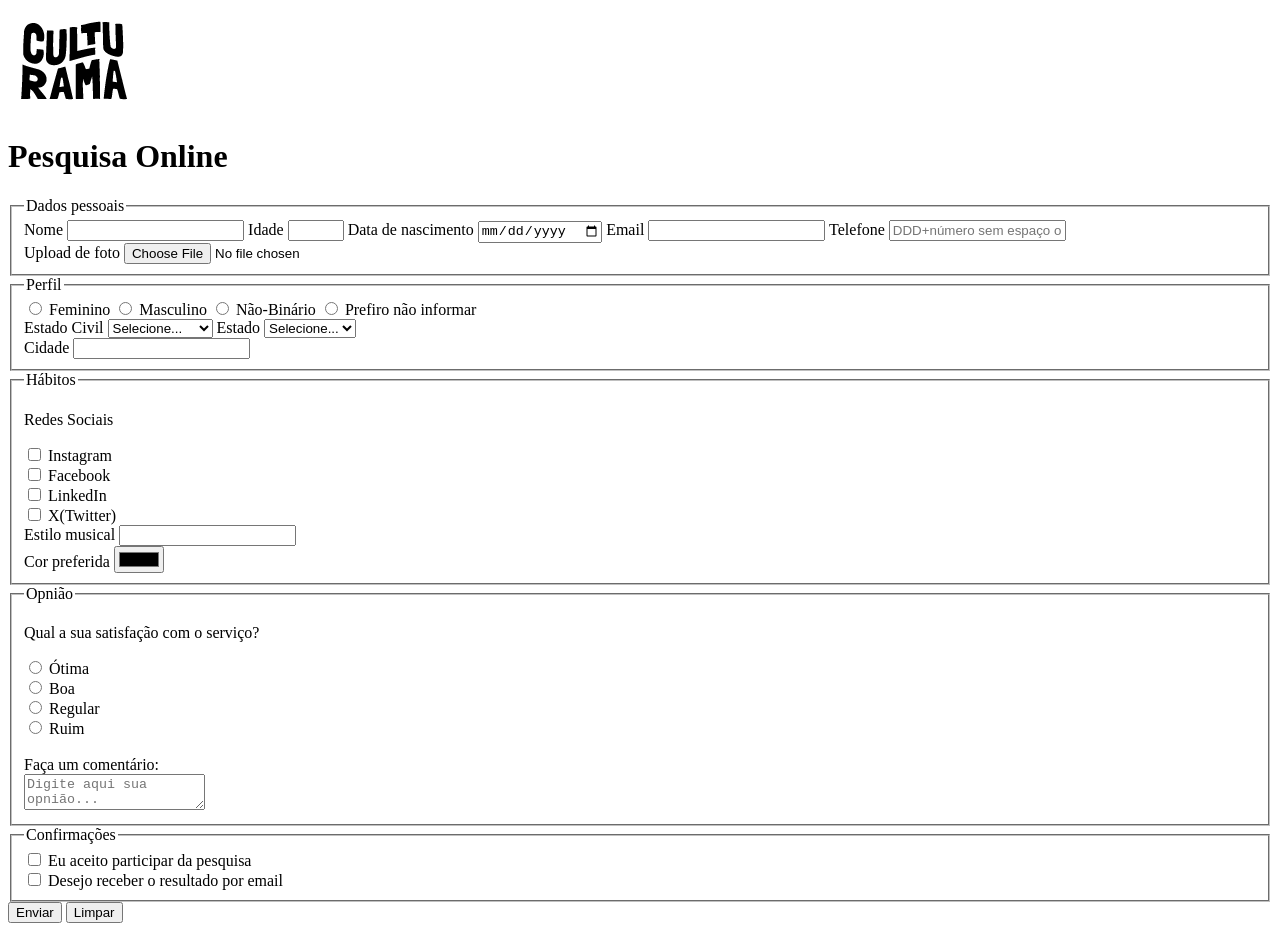
==== index.html @ 9d48780b "Adiciona familias de fontes" ====
<!DOCTYPE html>
<html lang="pt-BR">
<head>
    <meta charset="UTF-8">
    <meta name="viewport" content="width=device-width, initial-scale=1.0">
    <link rel="icon" href="culturama-favico.png">
    <link rel="stylesheet" href="css/style.css">

    <link rel="preconnect" href="https://fonts.googleapis.com">
    <link rel="preconnect" href="https://fonts.gstatic.com" crossorigin>
    <link href="https://fonts.googleapis.com/css2?family=Fjalla+One&family=Work+Sans&display=swap" rel="stylesheet">

    <title>Pesquisa Culturama</title>
</head>
<body>
    <header>
        <img src="img/logo-culturama.png" alt="logo culturama">
        <h1>Pesquisa Online</h1>
    </header>
    <section>
        <!--
        Action = recebe uma URL de destino dos dados
        Method = forma de envio dos dados
        -->
        <form action="" method="get">
            <fieldset>
                <legend>Dados pessoais</legend>
                <label for="name">Nome</label>
                <input id="name" type="text" name="userName" required>
                
                <label for="age">Idade</label>
                <input id="age" type="number" name="userAge" min="12" max="100" required>

                <label for="birthDate">Data de nascimento</label>
                <input id="birthDate" type="date" name="userBirthDate">

                <label for="email">Email</label>
                <input id="email" type="email" name="userEmail" required>

                <label for="phoneNumber">Telefone</label>
                <input id="phoneNumber" type="tel" name="userPhoneNumber" pattern="[0-9]{11}" placeholder="DDD+número sem espaço ou hífen">
                <br>
                <label for="image">Upload de foto</label>
                <input id="image" type="file" accept="image/*" name="userImage">

            </fieldset>

            <fieldset>
                <legend>Perfil</legend>

                <input id="fem" type="radio" name="userGender" value="Feminino">
                <label for="fem">Feminino</label>

                <input id="masc" type="radio" name="userGender" value="Masculino">
                <label for="masc">Masculino</label>

                <input id="nb" type="radio" name="userGender" value="naoBinario">
                <label for="nb">Não-Binário</label>

                <input id="notInformed" type="radio" name="userGender" value="NãoInformado">
                <label for="notInformed">Prefiro não informar</label>
                <br>

                <label for="maritalStatus">Estado Civil</label>
                <select id="maritalStatus" name="userMaritalStatus">
                    <option value="notInformed">Selecione...</option>
                    <option value="casado">Casado</option>
                    <option value="solteiro">Solteiro</option>
                    <option value="divorciado">Divorciado</option>
                    <option value="uniaoEstavel">União Estável</option>
                </select>

                <label for="state">Estado</label>
                <select id="state" name="userState" required>
                    <!-- Usar ctrl+shift+P para transformar tudo em 'Camel case por exemplo' -->
                    <option value="">Selecione...</option>
                    <option value="acre">AC</option>
                    <option value="alagoas">AL</option>
                    <option value="amapa">AP</option>
                    <option value="amazonas">AM</option>
                    <option value="bahia">BA</option>
                    <option value="ceara">CE</option>
                    <option value="distritoFederal">DF</option>
                    <option value="espiritoSanto">ES</option>
                    <option value="goias">GO</option>
                    <option value="maranhao">MA</option>
                    <option value="matoGrossoDoSul">MS</opti=on>
                    <option value="matoGrosso">MT</option>
                    <option value="minasGerais">MG</option>
                    <option value="para">PA</option>
                    <option value="paraiba">PB</option>
                    <option value="parana">PR</option>
                    <option value="pernambuco">PE</option>
                    <option value="piaui">PI</option>
                    <option value="rioDeJaneiro">RJ</option>
                    <option value="rioGrandeDoNorte">RN</op=tion>
                    <option value="rioGrandeDoSul">RS</option>
                    <option value="rondonia">RO</option>
                    <option value="roraima">RR</option>
                    <option value="santaCatarina">SC</option>
                    <option value="saoPaulo">SP</option>
                    <option value="sergipe">SE</option>
                    <option value="tocantins">TO</option>
                </select>
                <br>
                <label for="city">Cidade</label>
                <input id="city" type="text" name="userCity">
            </fieldset>

            <fieldset>
                <legend>Hábitos</legend>

                <p>Redes Sociais</p>
                <input id="instagram" type="checkbox" name="social" value="instagram">
                <label for="instagram">Instagram</label>
                <br>
                <input id="facebook" type="checkbox" name="social" value="facebook">
                <label for="facebook">Facebook</label>
                <br>
                <input id="linkedin" type="checkbox" name="social" value="linkedin">
                <label for="linkedin">LinkedIn</label>
                <br>
                <input id="x" type="checkbox" name="social" value="x">
                <label for="x">X(Twitter)</label>
                <br>
                <label for="musicStyle">Estilo musical</label>
                <input list="styleList" id="musicStyle" name="userMusicStyle" type="text">
                <datalist id="styleList">
                    <option value="Rock">
                    <option value="Pop">
                    <option value="Funk">
                    <option value="Samba">
                </datalist>
                <br>
                <label for="favoriteColor">Cor preferida</label>
                <input type="color" name="userFavoriteColor" id="favoriteColor">
            </fieldset>

            <fieldset>
                <legend>Opnião</legend>
            <p>Qual a sua satisfação com o serviço?</p>
                <input id="great" name="userSatisfaction" type="radio" value="great">
                <label for="great">Ótima</label>
                <br>
                <input id="good" name="userSatisfaction" type="radio" value="good">
                <label for="good">Boa</label>
                <br>
                <input id="regular" name="userSatisfaction" type="radio" value="regular">
                <label for="regular">Regular</label>
                <br>
                <input id="bad" name="userSatisfaction" type="radio" value="bad">
                <label for="bad">Ruim</label>
                <br><br>
                <label for="comment">Faça um comentário:</label>
                <br>
                <textarea name="userComment" id="comment" placeholder="Digite aqui sua opnião..."></textarea>

            </fieldset>

            <fieldset>
                <legend>Confirmações</legend>

                <input type="checkbox" name="userLgpd" id="lgpdTerm" value="accepted" required>
                <label for="lgpdTerm">Eu aceito participar da pesquisa</label>
                <br>
                <input type="checkbox" name="userGetResult" id="getResult" value="accepted">
                <label for="getResult">Desejo receber o resultado por email</label>
            </fieldset>

            <button type="submit">Enviar</button>
            <button type="reset">Limpar</button>
        </form>
    </section>
</body>
</html>
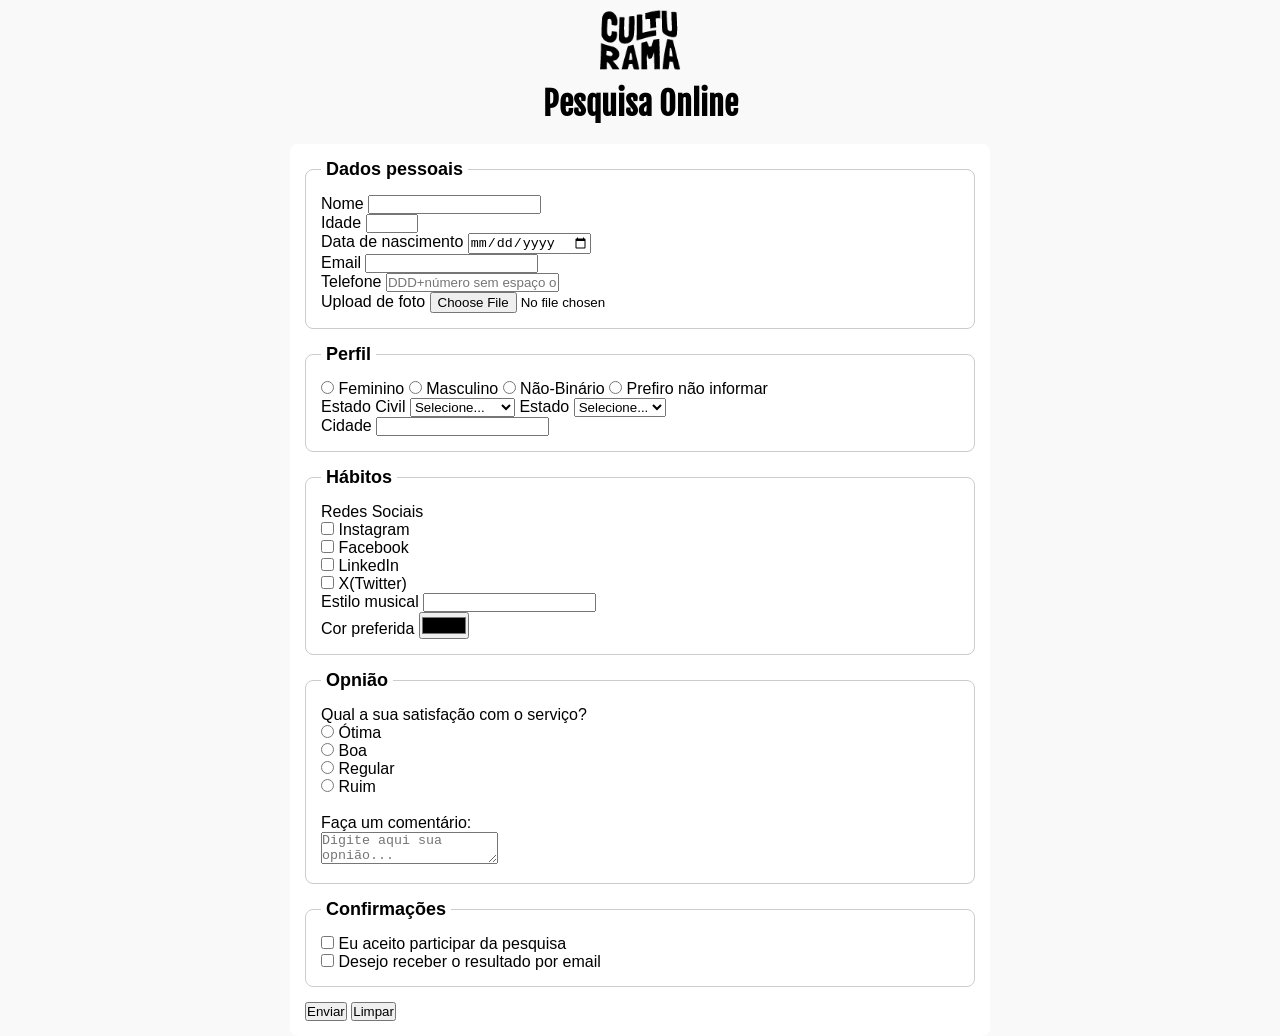
==== commit 2280b7ec: "Adiciona estilo as tags: body; main; header; img; h1; form; fieldset; legend. e adicina quebras de l" ====
--- a/index.html
+++ b/index.html
@@ -13,163 +13,167 @@
     <title>Pesquisa Culturama</title>
 </head>
 <body>
-    <header>
-        <img src="img/logo-culturama.png" alt="logo culturama">
-        <h1>Pesquisa Online</h1>
-    </header>
-    <section>
-        <!--
-        Action = recebe uma URL de destino dos dados
-        Method = forma de envio dos dados
-        -->
-        <form action="" method="get">
-            <fieldset>
-                <legend>Dados pessoais</legend>
-                <label for="name">Nome</label>
-                <input id="name" type="text" name="userName" required>
-                
-                <label for="age">Idade</label>
-                <input id="age" type="number" name="userAge" min="12" max="100" required>
+    <main>
+        <header>
+            <img src="img/logo-culturama.png" alt="logo culturama">
+            <h1>Pesquisa Online</h1>
+        </header>
+        <section>
+            <!--
+            Action = recebe uma URL de destino dos dados
+            Method = forma de envio dos dados
+            -->
+            <form action="" method="get">
+                <fieldset>
+                    <legend>Dados pessoais</legend>
+                    <label for="name">Nome</label>
+                    <input id="name" type="text" name="userName" required>
+                    <br>
+                    <label for="age">Idade</label>
+                    <input id="age" type="number" name="userAge" min="12" max="100" required>
+                    <br>
+                    <label for="birthDate">Data de nascimento</label>
+                    <input id="birthDate" type="date" name="userBirthDate">
+                    <br>
+                    <label for="email">Email</label>
+                    <input id="email" type="email" name="userEmail" required>
+                    <br>
+                    <label for="phoneNumber">Telefone</label>
+                    <input id="phoneNumber" type="tel" name="userPhoneNumber" pattern="[0-9]{11}" placeholder="DDD+número sem espaço ou hífen">
+                    <br>
+                    <label for="image">Upload de foto</label>
+                    <input id="image" type="file" accept="image/*" name="userImage">
 
-                <label for="birthDate">Data de nascimento</label>
-                <input id="birthDate" type="date" name="userBirthDate">
+                </fieldset>
 
-                <label for="email">Email</label>
-                <input id="email" type="email" name="userEmail" required>
+                <fieldset>
+                    <legend>Perfil</legend>
 
-                <label for="phoneNumber">Telefone</label>
-                <input id="phoneNumber" type="tel" name="userPhoneNumber" pattern="[0-9]{11}" placeholder="DDD+número sem espaço ou hífen">
-                <br>
-                <label for="image">Upload de foto</label>
-                <input id="image" type="file" accept="image/*" name="userImage">
+                    <input id="fem" type="radio" name="userGender" value="Feminino">
+                    <label for="fem">Feminino</label>
 
-            </fieldset>
+                    <input id="masc" type="radio" name="userGender" value="Masculino">
+                    <label for="masc">Masculino</label>
 
-            <fieldset>
-                <legend>Perfil</legend>
+                    <input id="nb" type="radio" name="userGender" value="naoBinario">
+                    <label for="nb">Não-Binário</label>
 
-                <input id="fem" type="radio" name="userGender" value="Feminino">
-                <label for="fem">Feminino</label>
+                    <input id="notInformed" type="radio" name="userGender" value="NãoInformado">
+                    <label for="notInformed">Prefiro não informar</label>
+                    <br>
 
-                <input id="masc" type="radio" name="userGender" value="Masculino">
-                <label for="masc">Masculino</label>
+                    <label for="maritalStatus">Estado Civil</label>
+                    <select id="maritalStatus" name="userMaritalStatus">
+                        <option value="notInformed">Selecione...</option>
+                        <option value="casado">Casado</option>
+                        <option value="solteiro">Solteiro</option>
+                        <option value="divorciado">Divorciado</option>
+                        <option value="uniaoEstavel">União Estável</option>
+                    </select>
 
-                <input id="nb" type="radio" name="userGender" value="naoBinario">
-                <label for="nb">Não-Binário</label>
+                    <label for="state">Estado</label>
+                    <select id="state" name="userState" required>
+                        <!-- Usar ctrl+shift+P para transformar tudo em 'Camel case por exemplo' -->
+                        <option value="">Selecione...</option>
+                        <option value="acre">AC</option>
+                        <option value="alagoas">AL</option>
+                        <option value="amapa">AP</option>
+                        <option value="amazonas">AM</option>
+                        <option value="bahia">BA</option>
+                        <option value="ceara">CE</option>
+                        <option value="distritoFederal">DF</option>
+                        <option value="espiritoSanto">ES</option>
+                        <option value="goias">GO</option>
+                        <option value="maranhao">MA</option>
+                        <option value="matoGrossoDoSul">MS</opti=on>
+                        <option value="matoGrosso">MT</option>
+                        <option value="minasGerais">MG</option>
+                        <option value="para">PA</option>
+                        <option value="paraiba">PB</option>
+                        <option value="parana">PR</option>
+                        <option value="pernambuco">PE</option>
+                        <option value="piaui">PI</option>
+                        <option value="rioDeJaneiro">RJ</option>
+                        <option value="rioGrandeDoNorte">RN</op=tion>
+                        <option value="rioGrandeDoSul">RS</option>
+                        <option value="rondonia">RO</option>
+                        <option value="roraima">RR</option>
+                        <option value="santaCatarina">SC</option>
+                        <option value="saoPaulo">SP</option>
+                        <option value="sergipe">SE</option>
+                        <option value="tocantins">TO</option>
+                    </select>
+                    <br>
+                    <label for="city">Cidade</label>
+                    <input id="city" type="text" name="userCity">
+                </fieldset>
 
-                <input id="notInformed" type="radio" name="userGender" value="NãoInformado">
-                <label for="notInformed">Prefiro não informar</label>
-                <br>
+                <fieldset>
+                    <legend>Hábitos</legend>
 
-                <label for="maritalStatus">Estado Civil</label>
-                <select id="maritalStatus" name="userMaritalStatus">
-                    <option value="notInformed">Selecione...</option>
-                    <option value="casado">Casado</option>
-                    <option value="solteiro">Solteiro</option>
-                    <option value="divorciado">Divorciado</option>
-                    <option value="uniaoEstavel">União Estável</option>
-                </select>
+                    <p>Redes Sociais</p>
+                    <input id="instagram" type="checkbox" name="social" value="instagram">
+                    <label for="instagram">Instagram</label>
+                    <br>
+                    <input id="facebook" type="checkbox" name="social" value="facebook">
+                    <label for="facebook">Facebook</label>
+                    <br>
+                    <input id="linkedin" type="checkbox" name="social" value="linkedin">
+                    <label for="linkedin">LinkedIn</label>
+                    <br>
+                    <input id="x" type="checkbox" name="social" value="x">
+                    <label for="x">X(Twitter)</label>
+                    <br>
+                    <label for="musicStyle">Estilo musical</label>
+                    <input list="styleList" id="musicStyle" name="userMusicStyle" type="text">
+                    <datalist id="styleList">
+                        <option value="Rock">
+                        <option value="Pop">
+                        <option value="Funk">
+                        <option value="Samba">
+                    </datalist>
+                    <br>
+                    <label for="favoriteColor">Cor preferida</label>
+                    <input type="color" name="userFavoriteColor" id="favoriteColor">
+                </fieldset>
 
-                <label for="state">Estado</label>
-                <select id="state" name="userState" required>
-                    <!-- Usar ctrl+shift+P para transformar tudo em 'Camel case por exemplo' -->
-                    <option value="">Selecione...</option>
-                    <option value="acre">AC</option>
-                    <option value="alagoas">AL</option>
-                    <option value="amapa">AP</option>
-                    <option value="amazonas">AM</option>
-                    <option value="bahia">BA</option>
-                    <option value="ceara">CE</option>
-                    <option value="distritoFederal">DF</option>
-                    <option value="espiritoSanto">ES</option>
-                    <option value="goias">GO</option>
-                    <option value="maranhao">MA</option>
-                    <option value="matoGrossoDoSul">MS</opti=on>
-                    <option value="matoGrosso">MT</option>
-                    <option value="minasGerais">MG</option>
-                    <option value="para">PA</option>
-                    <option value="paraiba">PB</option>
-                    <option value="parana">PR</option>
-                    <option value="pernambuco">PE</option>
-                    <option value="piaui">PI</option>
-                    <option value="rioDeJaneiro">RJ</option>
-                    <option value="rioGrandeDoNorte">RN</op=tion>
-                    <option value="rioGrandeDoSul">RS</option>
-                    <option value="rondonia">RO</option>
-                    <option value="roraima">RR</option>
-                    <option value="santaCatarina">SC</option>
-                    <option value="saoPaulo">SP</option>
-                    <option value="sergipe">SE</option>
-                    <option value="tocantins">TO</option>
-                </select>
-                <br>
-                <label for="city">Cidade</label>
-                <input id="city" type="text" name="userCity">
-            </fieldset>
+                <fieldset>
+                    <legend>Opnião</legend>
+                <p>Qual a sua satisfação com o serviço?</p>
+                    <input id="great" name="userSatisfaction" type="radio" value="great">
+                    <label for="great">Ótima</label>
+                    <br>
+                    <input id="good" name="userSatisfaction" type="radio" value="good">
+                    <label for="good">Boa</label>
+                    <br>
+                    <input id="regular" name="userSatisfaction" type="radio" value="regular">
+                    <label for="regular">Regular</label>
+                    <br>
+                    <input id="bad" name="userSatisfaction" type="radio" value="bad">
+                    <label for="bad">Ruim</label>
+                    <br><br>
+                    <label for="comment">Faça um comentário:</label>
+                    <br>
+                    <textarea name="userComment" id="comment" placeholder="Digite aqui sua opnião..."></textarea>
 
-            <fieldset>
-                <legend>Hábitos</legend>
+                </fieldset>
 
-                <p>Redes Sociais</p>
-                <input id="instagram" type="checkbox" name="social" value="instagram">
-                <label for="instagram">Instagram</label>
-                <br>
-                <input id="facebook" type="checkbox" name="social" value="facebook">
-                <label for="facebook">Facebook</label>
-                <br>
-                <input id="linkedin" type="checkbox" name="social" value="linkedin">
-                <label for="linkedin">LinkedIn</label>
-                <br>
-                <input id="x" type="checkbox" name="social" value="x">
-                <label for="x">X(Twitter)</label>
-                <br>
-                <label for="musicStyle">Estilo musical</label>
-                <input list="styleList" id="musicStyle" name="userMusicStyle" type="text">
-                <datalist id="styleList">
-                    <option value="Rock">
-                    <option value="Pop">
-                    <option value="Funk">
-                    <option value="Samba">
-                </datalist>
-                <br>
-                <label for="favoriteColor">Cor preferida</label>
-                <input type="color" name="userFavoriteColor" id="favoriteColor">
-            </fieldset>
+                <fieldset>
+                    <legend>Confirmações</legend>
 
-            <fieldset>
-                <legend>Opnião</legend>
-            <p>Qual a sua satisfação com o serviço?</p>
-                <input id="great" name="userSatisfaction" type="radio" value="great">
-                <label for="great">Ótima</label>
-                <br>
-                <input id="good" name="userSatisfaction" type="radio" value="good">
-                <label for="good">Boa</label>
-                <br>
-                <input id="regular" name="userSatisfaction" type="radio" value="regular">
-                <label for="regular">Regular</label>
-                <br>
-                <input id="bad" name="userSatisfaction" type="radio" value="bad">
-                <label for="bad">Ruim</label>
-                <br><br>
-                <label for="comment">Faça um comentário:</label>
-                <br>
-                <textarea name="userComment" id="comment" placeholder="Digite aqui sua opnião..."></textarea>
+                    <input type="checkbox" name="userLgpd" id="lgpdTerm" value="accepted" required>
+                    <label for="lgpdTerm">Eu aceito participar da pesquisa</label>
+                    <br>
+                    <input type="checkbox" name="userGetResult" id="getResult" value="accepted">
+                    <label for="getResult">Desejo receber o resultado por email</label>
+                </fieldset>
 
-            </fieldset>
+                <button type="submit">Enviar</button>
+                <button type="reset">Limpar</button>
+            </form>
+        </section>
 
-            <fieldset>
-                <legend>Confirmações</legend>
-
-                <input type="checkbox" name="userLgpd" id="lgpdTerm" value="accepted" required>
-                <label for="lgpdTerm">Eu aceito participar da pesquisa</label>
-                <br>
-                <input type="checkbox" name="userGetResult" id="getResult" value="accepted">
-                <label for="getResult">Desejo receber o resultado por email</label>
-            </fieldset>
-
-            <button type="submit">Enviar</button>
-            <button type="reset">Limpar</button>
-        </form>
-    </section>
+    </main>
+    
 </body>
 </html>
--- a/css/style.css
+++ b/css/style.css
@@ -0,0 +1,48 @@
+*{
+    margin: 0;
+    padding: 0;
+    box-sizing: border-box;
+}
+
+body{
+    background-color: #f9f9f9;
+    font-family: "Work Sans", sans-serif;
+}
+
+main{
+    width: 100%;
+    max-width: 700px;
+    margin: 0 auto;
+}
+
+header{
+    text-align: center;
+    margin-bottom: 20px;
+}
+
+img{
+    width: 100px;
+}
+
+h1{
+    font-family: "Fjalla One", sans-serif;
+}
+
+form{
+    background-color: #ffffff;
+    padding: 15px;
+    border-radius: 8px;
+}
+
+fieldset{
+    padding: 15px;
+    border: 1px solid #cccccc;
+    border-radius: 8px;
+    margin-bottom: 15px;
+}
+
+legend{
+    font-weight: bold;
+    font-size: 18px;
+    padding: 0 5px;
+}
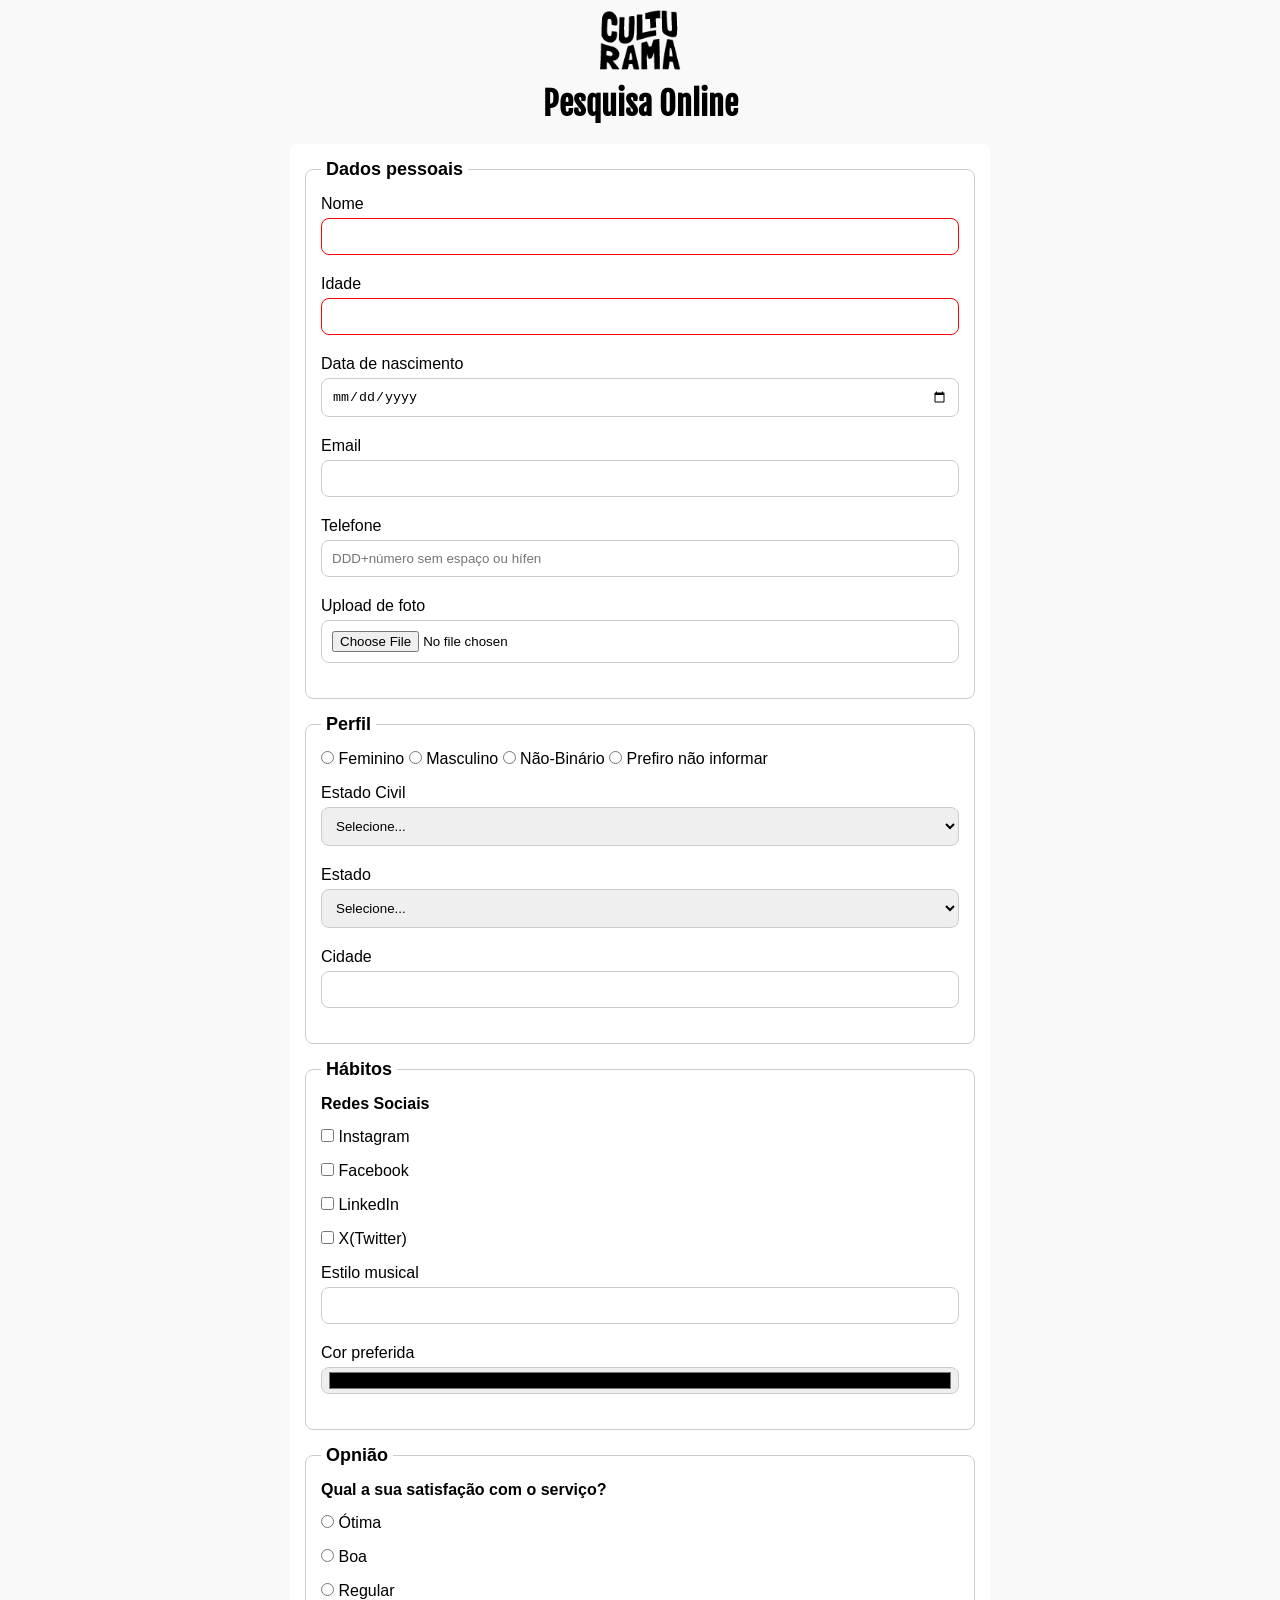
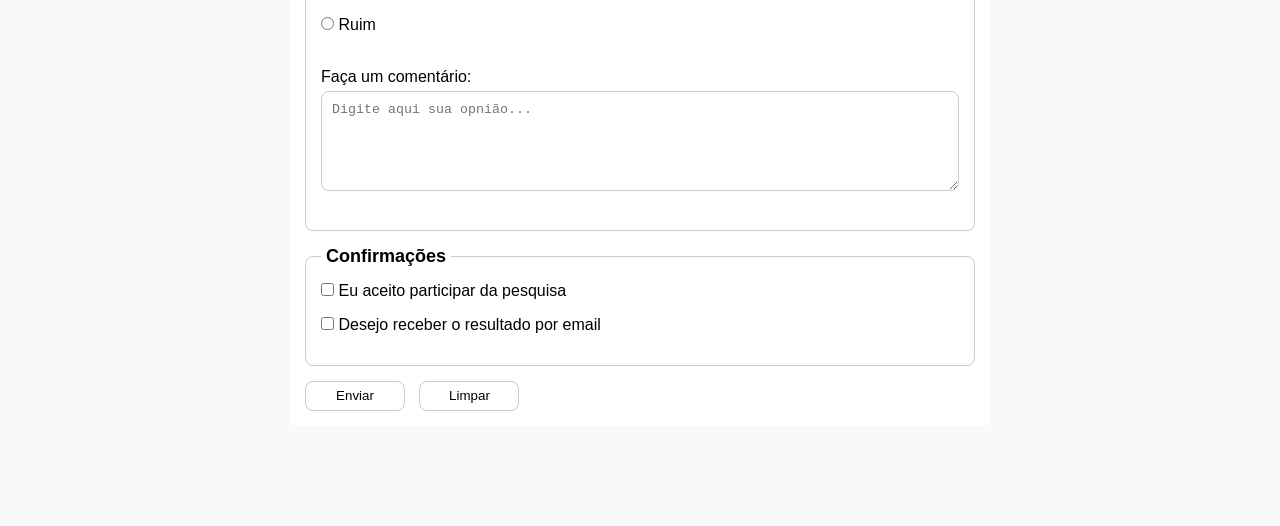
==== commit 006bbb15: "Adiciona responsibiledade aos campos e botoes" ====
--- a/index.html
+++ b/index.html
@@ -1,5 +1,6 @@
 <!DOCTYPE html>
 <html lang="pt-BR">
+
 <head>
     <meta charset="UTF-8">
     <meta name="viewport" content="width=device-width, initial-scale=1.0">
@@ -12,6 +13,7 @@
 
     <title>Pesquisa Culturama</title>
 </head>
+
 <body>
     <main>
         <header>
@@ -39,7 +41,8 @@
                     <input id="email" type="email" name="userEmail" required>
                     <br>
                     <label for="phoneNumber">Telefone</label>
-                    <input id="phoneNumber" type="tel" name="userPhoneNumber" pattern="[0-9]{11}" placeholder="DDD+número sem espaço ou hífen">
+                    <input id="phoneNumber" type="tel" name="userPhoneNumber" pattern="[0-9]{11}"
+                        placeholder="DDD+número sem espaço ou hífen">
                     <br>
                     <label for="image">Upload de foto</label>
                     <input id="image" type="file" accept="image/*" name="userImage">
@@ -64,7 +67,7 @@
 
                     <label for="maritalStatus">Estado Civil</label>
                     <select id="maritalStatus" name="userMaritalStatus">
-                        <option value="notInformed">Selecione...</option>
+                        <option value="">Selecione...</option>
                         <option value="casado">Casado</option>
                         <option value="solteiro">Solteiro</option>
                         <option value="divorciado">Divorciado</option>
@@ -73,7 +76,6 @@
 
                     <label for="state">Estado</label>
                     <select id="state" name="userState" required>
-                        <!-- Usar ctrl+shift+P para transformar tudo em 'Camel case por exemplo' -->
                         <option value="">Selecione...</option>
                         <option value="acre">AC</option>
                         <option value="alagoas">AL</option>
@@ -85,7 +87,7 @@
                         <option value="espiritoSanto">ES</option>
                         <option value="goias">GO</option>
                         <option value="maranhao">MA</option>
-                        <option value="matoGrossoDoSul">MS</opti=on>
+                        <option value="matoGrossoDoSul">MS</option>
                         <option value="matoGrosso">MT</option>
                         <option value="minasGerais">MG</option>
                         <option value="para">PA</option>
@@ -94,7 +96,7 @@
                         <option value="pernambuco">PE</option>
                         <option value="piaui">PI</option>
                         <option value="rioDeJaneiro">RJ</option>
-                        <option value="rioGrandeDoNorte">RN</op=tion>
+                        <option value="rioGrandeDoNorte">RN</option>
                         <option value="rioGrandeDoSul">RS</option>
                         <option value="rondonia">RO</option>
                         <option value="roraima">RR</option>
@@ -139,7 +141,7 @@
 
                 <fieldset>
                     <legend>Opnião</legend>
-                <p>Qual a sua satisfação com o serviço?</p>
+                    <p>Qual a sua satisfação com o serviço?</p>
                     <input id="great" name="userSatisfaction" type="radio" value="great">
                     <label for="great">Ótima</label>
                     <br>
@@ -174,6 +176,7 @@
         </section>
 
     </main>
-    
+
 </body>
+
 </html>
--- a/css/style.css
+++ b/css/style.css
@@ -32,6 +32,7 @@
     background-color: #ffffff;
     padding: 15px;
     border-radius: 8px;
+    margin-bottom: 100px;
 }
 
 fieldset{
@@ -45,4 +46,67 @@
     font-weight: bold;
     font-size: 18px;
     padding: 0 5px;
+}
+
+label{
+    display: inline-block;
+    margin-bottom: 5px;
+}
+
+p{
+    margin-bottom: 15px;
+    font-weight: bold;
+}
+
+input, select, textarea{
+    width: 100%;
+    padding: 10px;
+    margin-bottom: 20px;
+    border: 1px solid #cccccc;
+    border-radius: 8px;
+}
+
+textarea{
+    min-height: 100px;
+}
+
+input[type="radio"], input[type="checkbox"]{
+    width: auto;
+}
+
+input[type="color"]{
+    /* width: 40px; */
+    padding: 0 5px;
+}
+
+input[type="text"]:invalid, 
+input[type="number"]:invalid {
+    border-color: red;
+}
+
+
+input[type="email"]:user-invalid, 
+select:user-invalid {
+    border-color: red;
+}
+
+button{
+    width: 100px;
+    height: 30px;
+    margin-right: 10px;
+    background-color: #ffffff;
+    border: 1px solid #cccccc;
+    border-radius: 8px;
+    cursor: pointer;
+}
+
+button[type="submit"]:hover{
+    background-color: plum;
+    border-color: plum;
+    color: #ffffff;
+}
+
+button[type="reset"]:hover{
+    background-color: rgb(255, 255, 99);
+    border-color: rgb(255, 255, 99);
 }
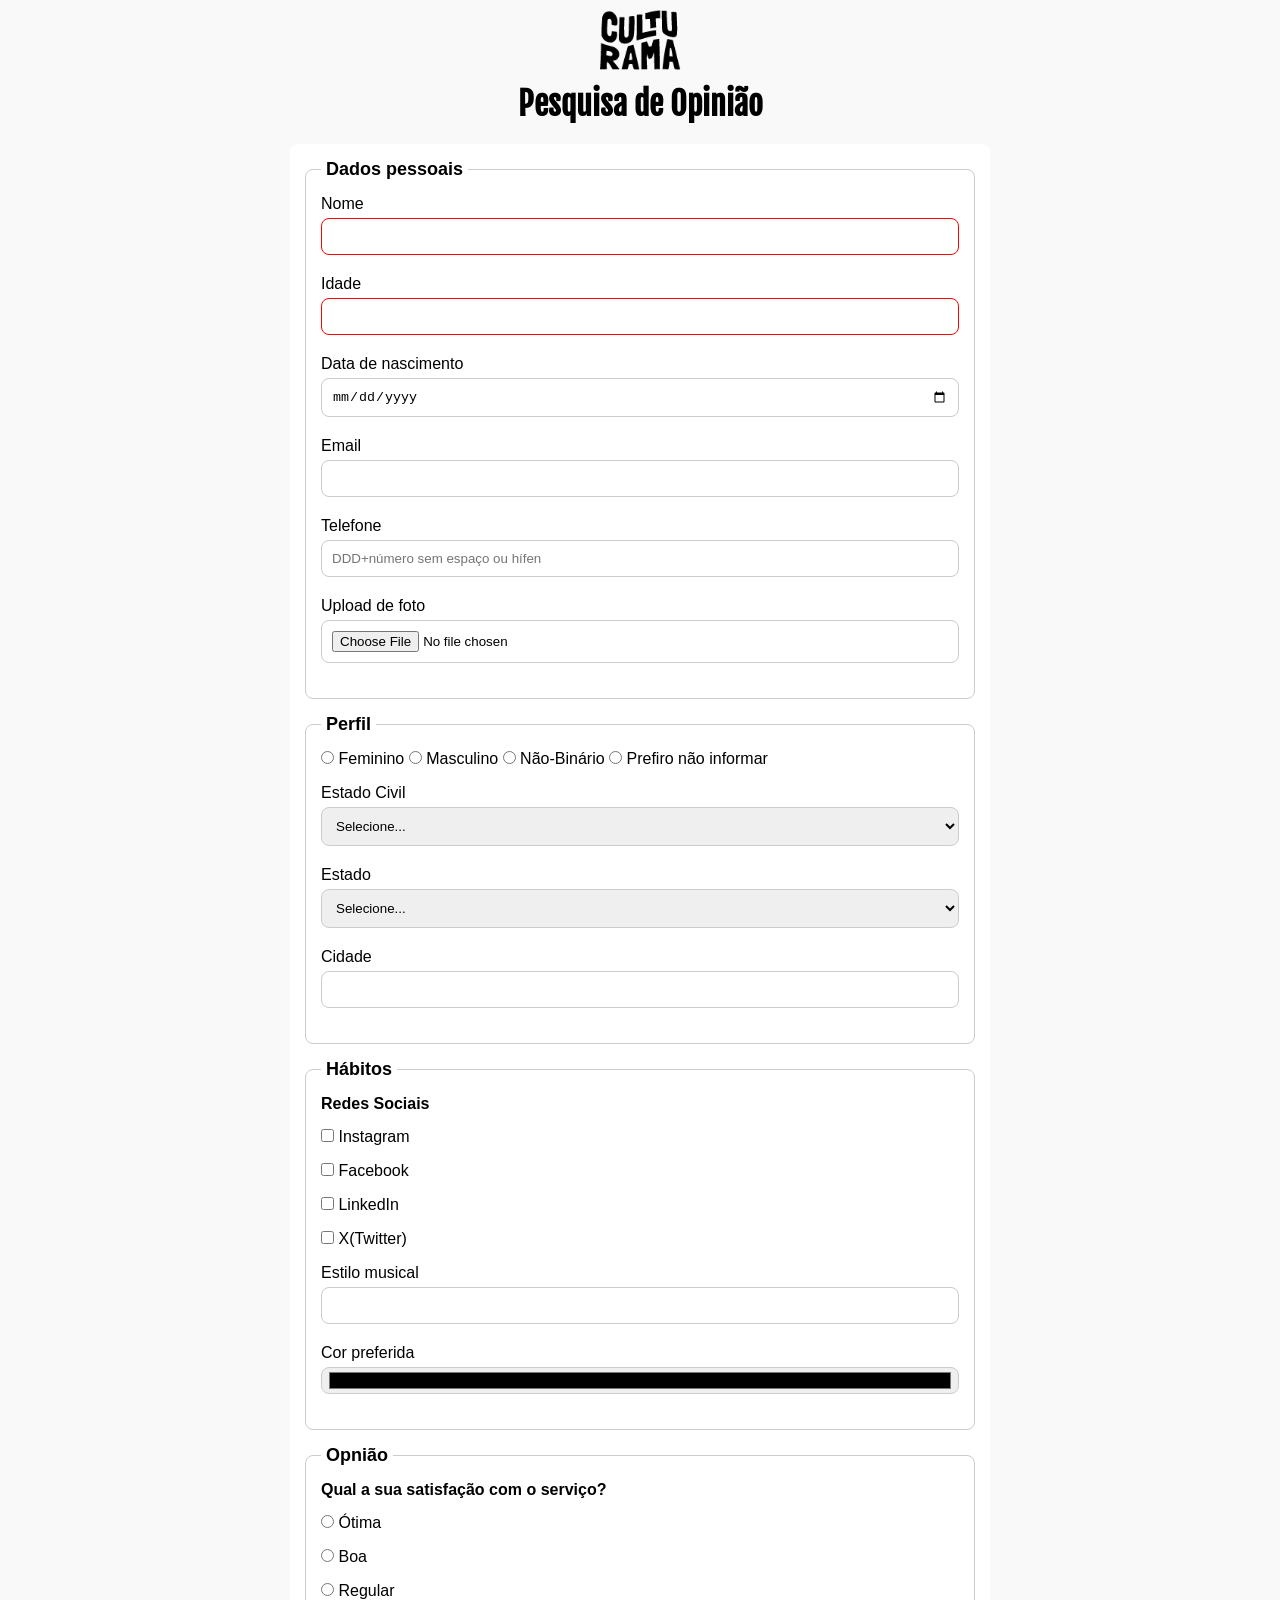
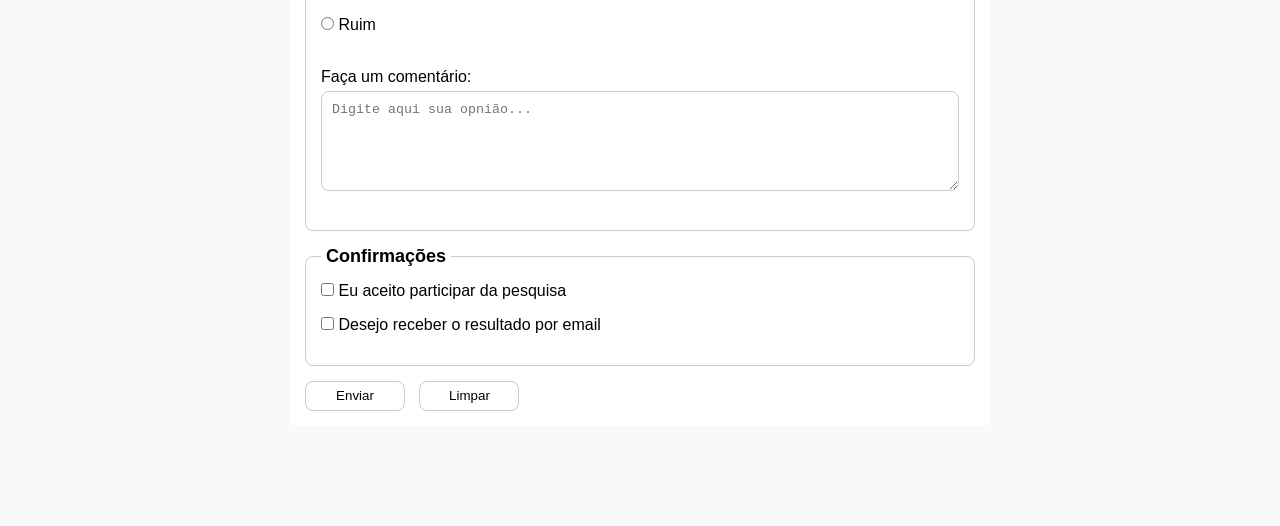
==== commit 1841e47d: "Corrige nome do formulário" ====
--- a/index.html
+++ b/index.html
@@ -18,7 +18,7 @@
     <main>
         <header>
             <img src="img/logo-culturama.png" alt="logo culturama">
-            <h1>Pesquisa Online</h1>
+            <h1>Pesquisa de Opinião</h1>
         </header>
         <section>
             <!--
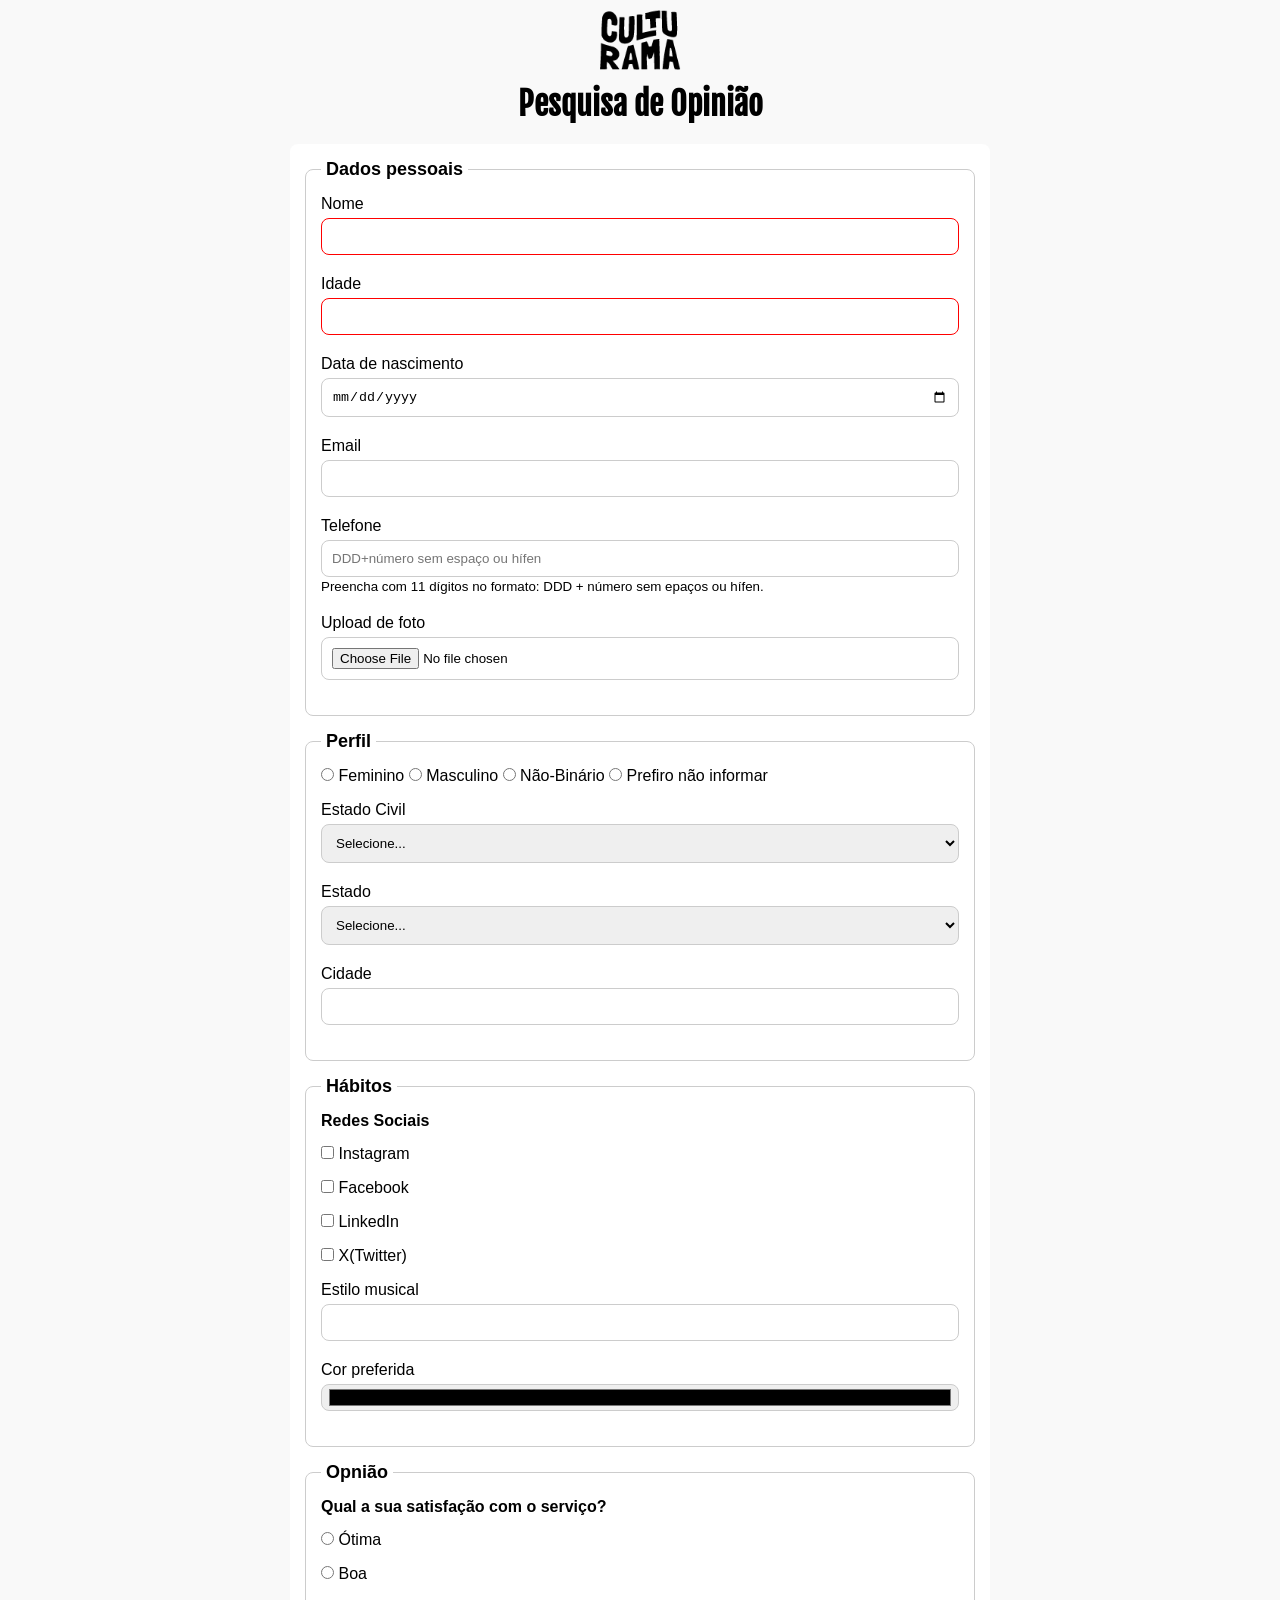
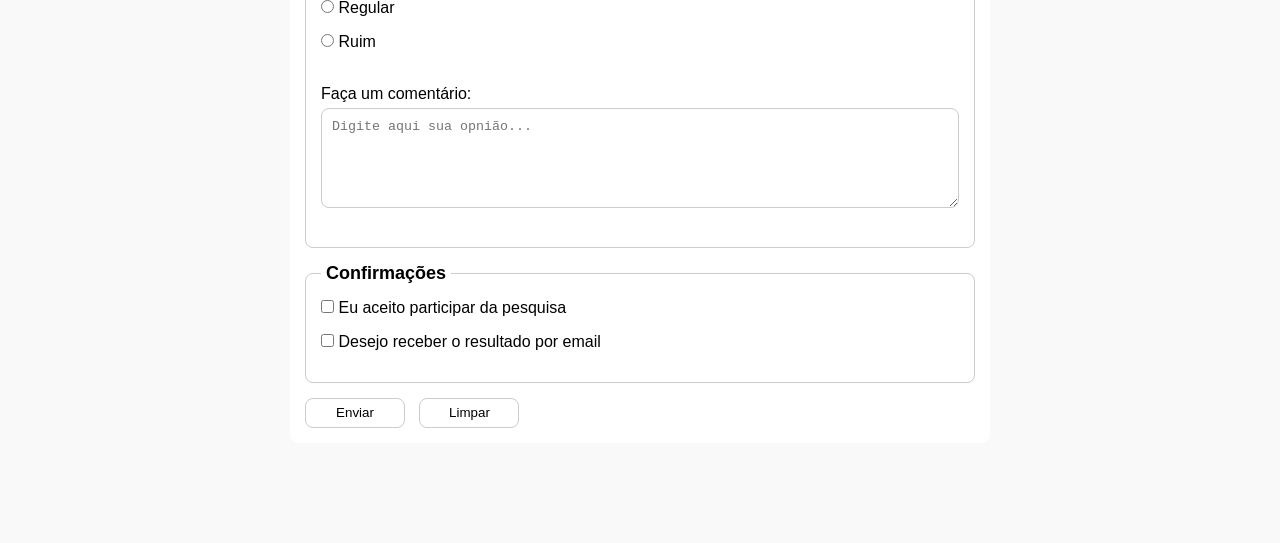
==== commit 66f762d8: "Adiciona aria ao campo 'telefone'" ====
--- a/index.html
+++ b/index.html
@@ -25,7 +25,7 @@
             Action = recebe uma URL de destino dos dados
             Method = forma de envio dos dados
             -->
-            <form action="" method="get">
+            <form action="sucesso.html" method="get">
                 <fieldset>
                     <legend>Dados pessoais</legend>
                     <label for="name">Nome</label>
@@ -41,8 +41,8 @@
                     <input id="email" type="email" name="userEmail" required>
                     <br>
                     <label for="phoneNumber">Telefone</label>
-                    <input id="phoneNumber" type="tel" name="userPhoneNumber" pattern="[0-9]{11}"
-                        placeholder="DDD+número sem espaço ou hífen">
+                    <input id="phoneNumber" type="tel" name="userPhoneNumber" pattern="[0-9]{11}" placeholder="DDD+número sem espaço ou hífen" aria-describedby="phoneHelp">
+                    <small id="phoneHelp">Preencha com 11 dígitos no formato: DDD + número sem epaços ou hífen.</small>
                     <br>
                     <label for="image">Upload de foto</label>
                     <input id="image" type="file" accept="image/*" name="userImage">
--- a/css/style.css
+++ b/css/style.css
@@ -26,6 +26,7 @@
 
 h1{
     font-family: "Fjalla One", sans-serif;
+    text-align: center;
 }
 
 form{
@@ -66,8 +67,13 @@
     border-radius: 8px;
 }
 
-textarea{
-    min-height: 100px;
+#phoneNumber{
+    margin-bottom: 0;
+}
+
+small{
+    display: inline-block;
+    margin-bottom: 20px;
 }
 
 input[type="radio"], input[type="checkbox"]{
@@ -90,6 +96,10 @@
     border-color: red;
 }
 
+textarea{
+    min-height: 100px;
+}
+
 button{
     width: 100px;
     height: 30px;
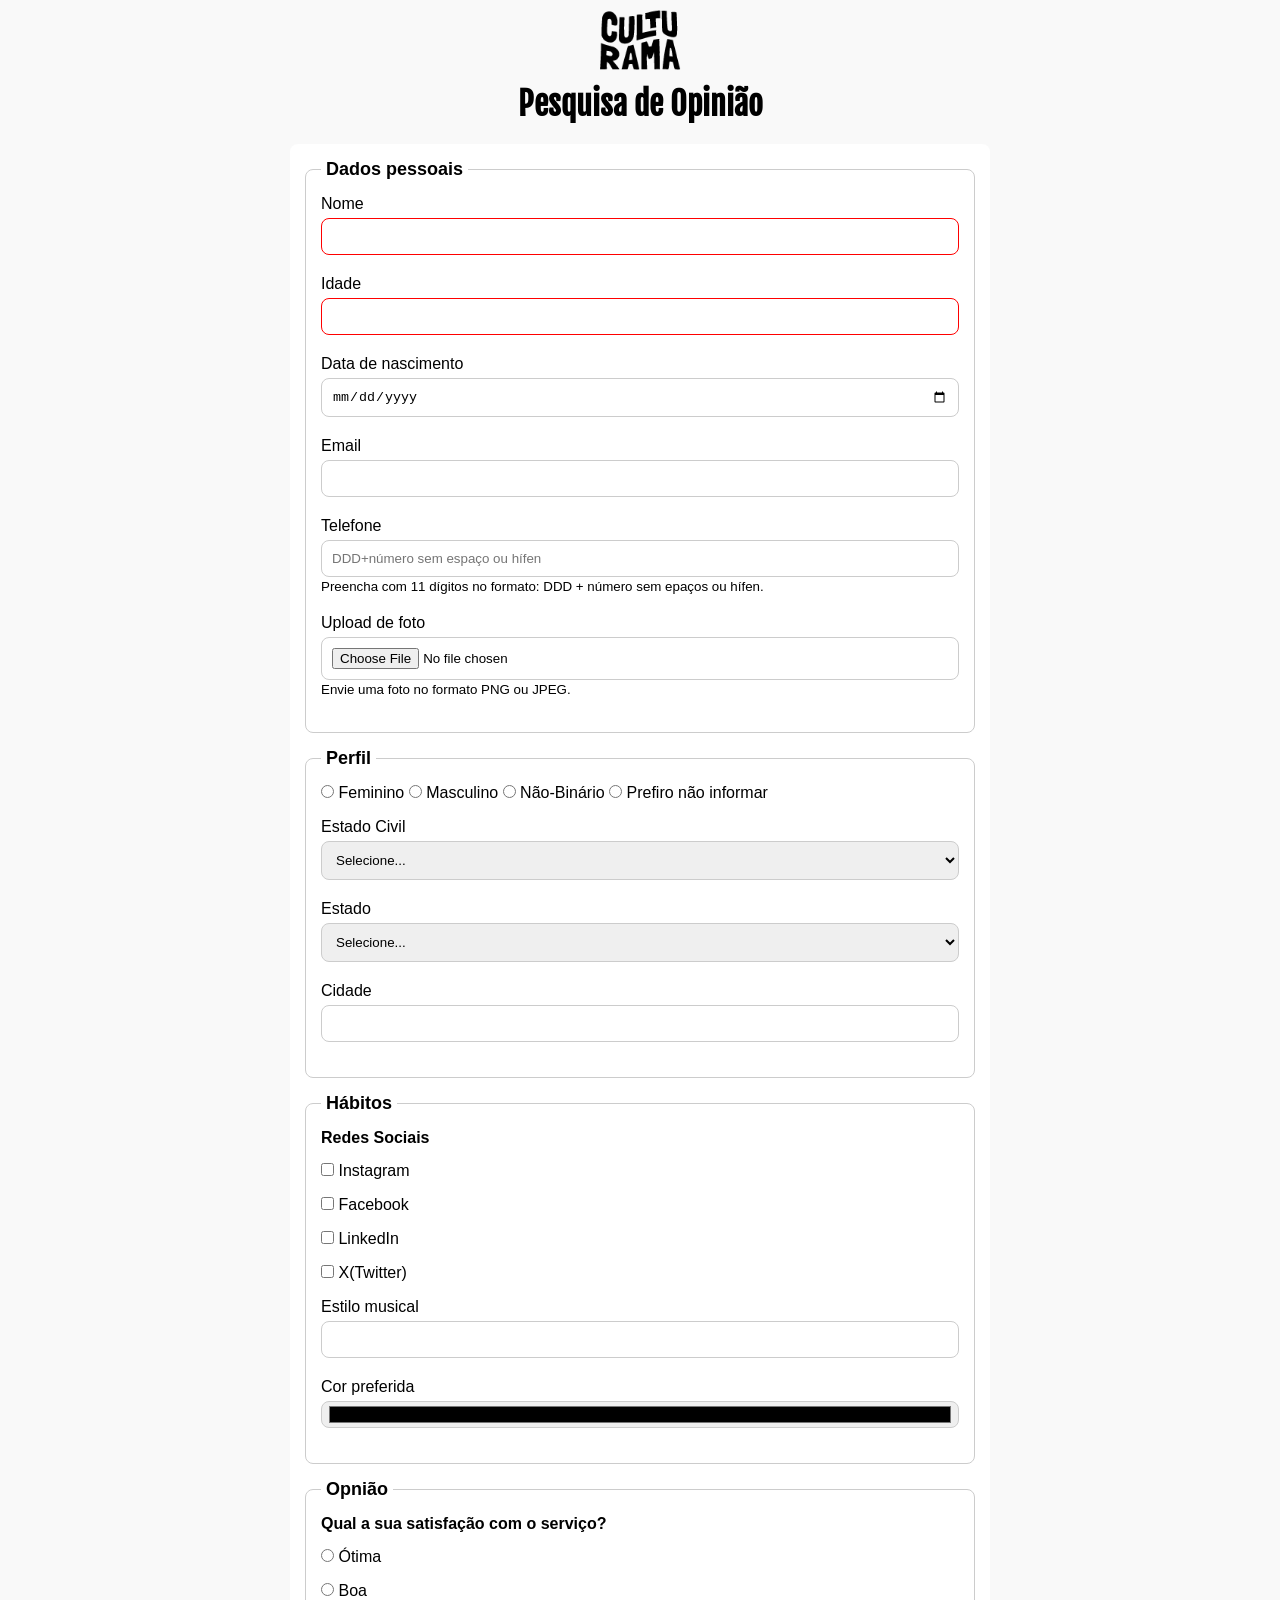
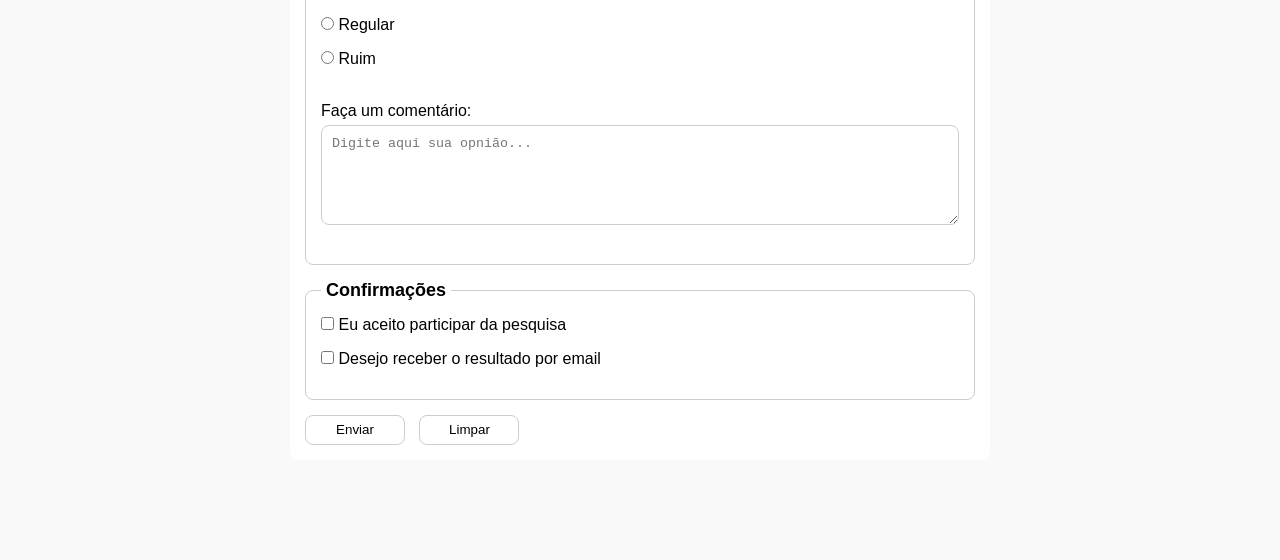
==== commit 20b6b41d: "Adiciona aria ao campo 'upload de foto'" ====
--- a/index.html
+++ b/index.html
@@ -45,7 +45,8 @@
                     <small id="phoneHelp">Preencha com 11 dígitos no formato: DDD + número sem epaços ou hífen.</small>
                     <br>
                     <label for="image">Upload de foto</label>
-                    <input id="image" type="file" accept="image/*" name="userImage">
+                    <input id="image" type="file" accept="image/*" name="userImage" aria-describedby="imageHelp">
+                    <small id="imageHelp">Envie uma foto no formato PNG ou JPEG.</small>
 
                 </fieldset>
 
--- a/css/style.css
+++ b/css/style.css
@@ -67,7 +67,8 @@
     border-radius: 8px;
 }
 
-#phoneNumber{
+#phoneNumber, 
+input#image{
     margin-bottom: 0;
 }
 
